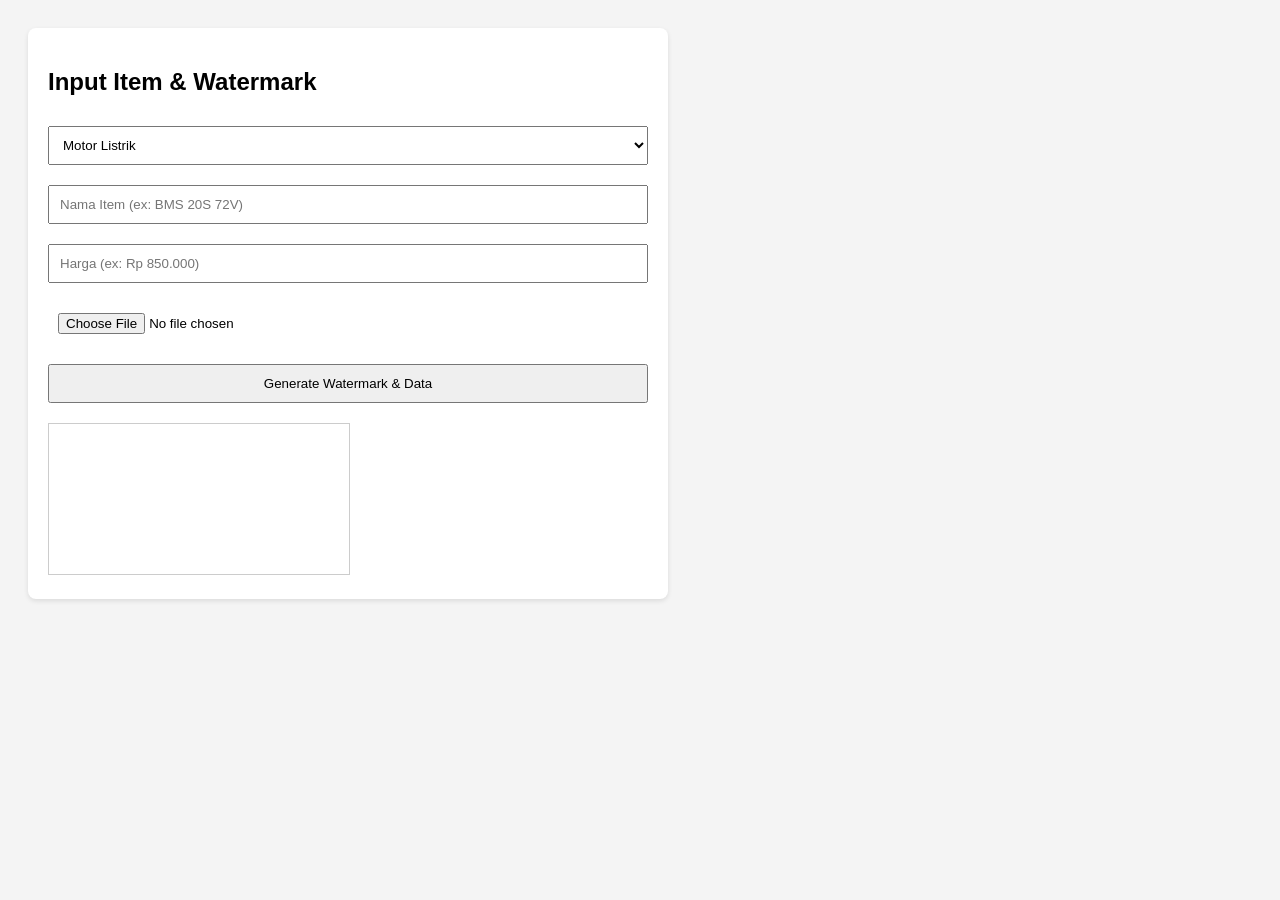
==== hanns-tools-x89.html @ 5f517d34 "1" ====
<!doctype html>
<html lang="id">
  <head>
    <meta charset="UTF-8" />
    <title>Admin - Hanns EV Garage</title>
    <style>
      body {
        font-family: sans-serif;
        padding: 20px;
        background: #f4f4f4;
      }
      .container {
        max-width: 600px;
        background: white;
        padding: 20px;
        border-radius: 8px;
        box-shadow: 0 2px 5px rgba(0, 0, 0, 0.1);
      }
      input,
      select,
      button {
        width: 100%;
        padding: 10px;
        margin: 10px 0;
        box-sizing: border-box;
      }
      canvas {
        max-width: 100%;
        margin-top: 10px;
        border: 1px solid #ccc;
      }
      #outputData {
        background: #eee;
        padding: 10px;
        display: none;
      }
    </style>
  </head>
  <body>
    <div class="container">
      <h2>Input Item & Watermark</h2>
      <select id="tipe">
        <option value="motor">Motor Listrik</option>
        <option value="sparepart">Sparepart / Baterai</option>
      </select>
      <input type="text" id="nama" placeholder="Nama Item (ex: BMS 20S 72V)" />
      <input type="text" id="harga" placeholder="Harga (ex: Rp 850.000)" />
      <input type="file" id="upload" accept="image/*" />

      <button onclick="generateItem()">Generate Watermark & Data</button>

      <canvas id="canvas"></canvas>

      <div id="outputData">
        <p>1. <a id="downloadLink" href="#" download="item.jpg">Download Foto Watermark</a> (Simpan di folder 'images')</p>
        <p>2. Copy kode ini ke data.js website lu:</p>
        <textarea id="jsonOutput" rows="4" style="width: 100%" readonly></textarea>
      </div>
    </div>

    <script>
      const canvas = document.getElementById("canvas");
      const ctx = canvas.getContext("2d");
      let imgFile = new Image();

      document.getElementById("upload").addEventListener("change", function (e) {
        const reader = new FileReader();
        reader.onload = function (event) {
          imgFile.onload = function () {
            canvas.width = imgFile.width;
            canvas.height = imgFile.height;
            ctx.drawImage(imgFile, 0, 0);
          };
          imgFile.src = event.target.result;
        };
        reader.readAsDataURL(e.target.files[0]);
      });

      function generateItem() {
        const tipe = document.getElementById("tipe").value;
        const nama = document.getElementById("nama").value;
        const harga = document.getElementById("harga").value;

        // Tambah Watermark
        ctx.drawImage(imgFile, 0, 0); // Redraw
        ctx.font = "bold " + canvas.width / 15 + "px Arial";
        ctx.fillStyle = "rgba(255, 255, 255, 0.7)";
        ctx.textAlign = "right";
        ctx.fillText("HANNS EV GARAGE", canvas.width - 20, canvas.height - 30);

        // Update Download Link
        const dataUrl = canvas.toDataURL("image/jpeg", 0.8);
        document.getElementById("downloadLink").href = dataUrl;

        // Generate JSON Snippet
        const fileName = nama.replace(/\s+/g, "-").toLowerCase() + ".jpg";
        document.getElementById("downloadLink").download = fileName;

        const jsonData = `{ tipe: "${tipe}", nama: "${nama}", harga: "${harga}", img: "images/${fileName}" },`;
        document.getElementById("jsonOutput").value = jsonData;
        document.getElementById("outputData").style.display = "block";
      }
    </script>
  </body>
</html>
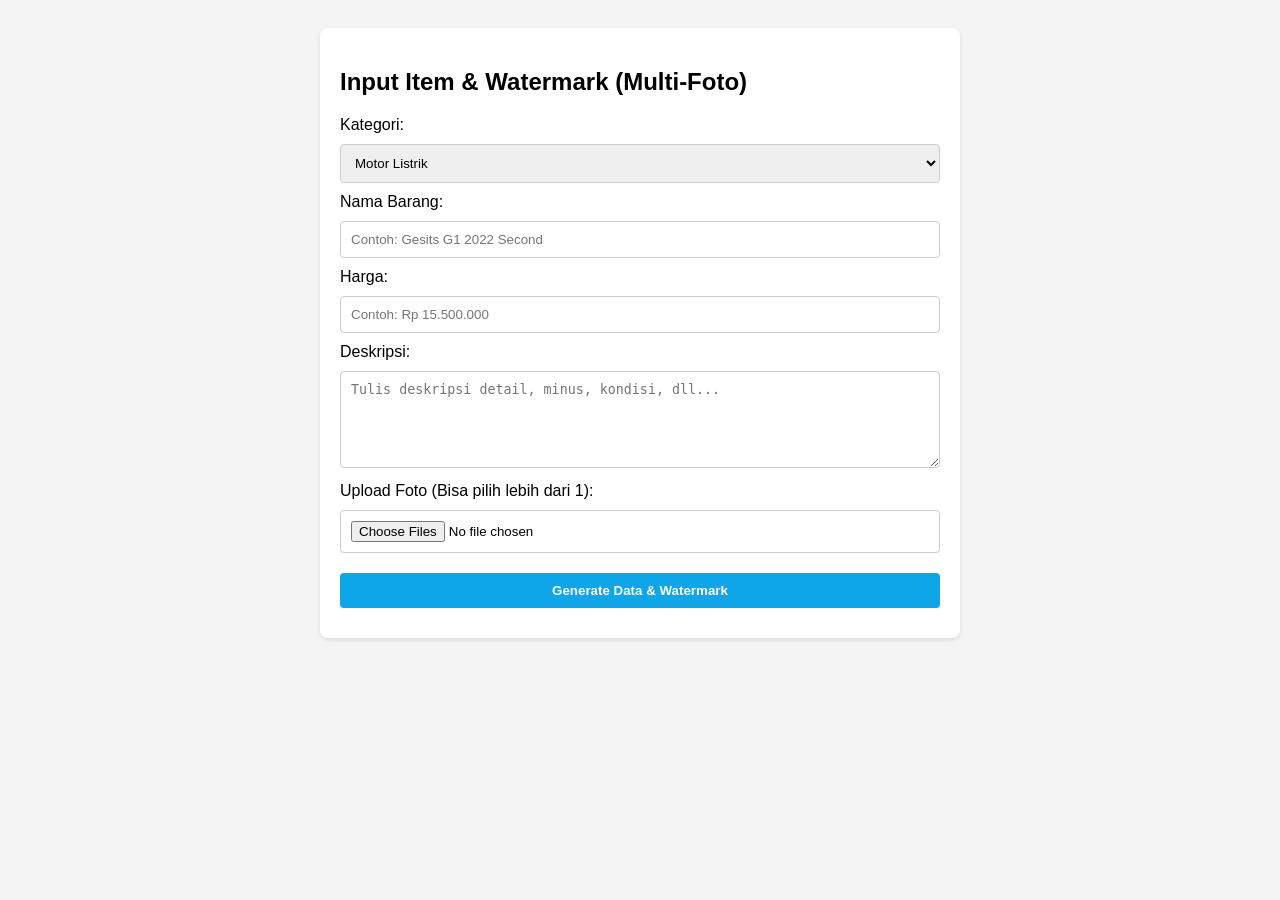
==== commit 606d12a0: "Update hanns-tools-x89.html" ====
--- a/hanns-tools-x89.html
+++ b/hanns-tools-x89.html
@@ -2,7 +2,7 @@
 <html lang="id">
   <head>
     <meta charset="UTF-8" />
-    <title>Admin - Hanns EV Garage</title>
+    <title>Admin V2 - Hanns EV Garage</title>
     <style>
       body {
         font-family: sans-serif;
@@ -15,90 +15,186 @@
         padding: 20px;
         border-radius: 8px;
         box-shadow: 0 2px 5px rgba(0, 0, 0, 0.1);
+        margin: auto;
       }
       input,
       select,
+      textarea,
       button {
         width: 100%;
         padding: 10px;
         margin: 10px 0;
         box-sizing: border-box;
-      }
-      canvas {
-        max-width: 100%;
-        margin-top: 10px;
         border: 1px solid #ccc;
+        border-radius: 4px;
+      }
+      textarea {
+        resize: vertical;
+      }
+      button {
+        background: #0ea5e9;
+        color: white;
+        border: none;
+        font-weight: bold;
+        cursor: pointer;
+      }
+      button:hover {
+        background: #0284c7;
       }
       #outputData {
         background: #eee;
-        padding: 10px;
+        padding: 15px;
         display: none;
+        margin-top: 20px;
+        border-radius: 4px;
+        border: 1px solid #ddd;
+      }
+      .download-list {
+        margin-bottom: 15px;
+      }
+      .download-list a {
+        display: block;
+        margin: 5px 0;
+        color: #0ea5e9;
+        text-decoration: none;
+        font-weight: bold;
+      }
+      .download-list a:hover {
+        text-decoration: underline;
       }
     </style>
   </head>
   <body>
     <div class="container">
-      <h2>Input Item & Watermark</h2>
+      <h2>Input Item & Watermark (Multi-Foto)</h2>
+
+      <label>Kategori:</label>
       <select id="tipe">
         <option value="motor">Motor Listrik</option>
         <option value="sparepart">Sparepart / Baterai</option>
       </select>
-      <input type="text" id="nama" placeholder="Nama Item (ex: BMS 20S 72V)" />
-      <input type="text" id="harga" placeholder="Harga (ex: Rp 850.000)" />
-      <input type="file" id="upload" accept="image/*" />
-
-      <button onclick="generateItem()">Generate Watermark & Data</button>
-
-      <canvas id="canvas"></canvas>
+
+      <label>Nama Barang:</label>
+      <input type="text" id="nama" placeholder="Contoh: Gesits G1 2022 Second" />
+
+      <label>Harga:</label>
+      <input type="text" id="harga" placeholder="Contoh: Rp 15.500.000" />
+
+      <label>Deskripsi:</label>
+      <textarea id="deskripsi" rows="5" placeholder="Tulis deskripsi detail, minus, kondisi, dll..."></textarea>
+
+      <label>Upload Foto (Bisa pilih lebih dari 1):</label>
+      <input type="file" id="upload" accept="image/*" multiple />
+
+      <button onclick="generateItem()">Generate Data & Watermark</button>
 
       <div id="outputData">
-        <p>1. <a id="downloadLink" href="#" download="item.jpg">Download Foto Watermark</a> (Simpan di folder 'images')</p>
-        <p>2. Copy kode ini ke data.js website lu:</p>
-        <textarea id="jsonOutput" rows="4" style="width: 100%" readonly></textarea>
+        <h3>1. Download Foto (Sudah di-Watermark)</h3>
+        <p style="font-size: 0.9em; color: #666">Klik satu per satu link di bawah untuk download, simpan di folder <b>images</b>.</p>
+        <div id="downloadLinks" class="download-list"></div>
+
+        <h3>2. Copy Kode Ini</h3>
+        <p style="font-size: 0.9em; color: #666">Paste ke dalam array <code>database</code> di file index.html / data.js lu:</p>
+        <textarea id="jsonOutput" rows="12" style="width: 100%; font-family: monospace" readonly></textarea>
       </div>
     </div>
 
     <script>
-      const canvas = document.getElementById("canvas");
-      const ctx = canvas.getContext("2d");
-      let imgFile = new Image();
-
-      document.getElementById("upload").addEventListener("change", function (e) {
-        const reader = new FileReader();
-        reader.onload = function (event) {
-          imgFile.onload = function () {
-            canvas.width = imgFile.width;
-            canvas.height = imgFile.height;
-            ctx.drawImage(imgFile, 0, 0);
-          };
-          imgFile.src = event.target.result;
-        };
-        reader.readAsDataURL(e.target.files[0]);
-      });
-
-      function generateItem() {
+      async function generateItem() {
         const tipe = document.getElementById("tipe").value;
         const nama = document.getElementById("nama").value;
         const harga = document.getElementById("harga").value;
-
-        // Tambah Watermark
-        ctx.drawImage(imgFile, 0, 0); // Redraw
-        ctx.font = "bold " + canvas.width / 15 + "px Arial";
-        ctx.fillStyle = "rgba(255, 255, 255, 0.7)";
-        ctx.textAlign = "right";
-        ctx.fillText("HANNS EV GARAGE", canvas.width - 20, canvas.height - 30);
-
-        // Update Download Link
-        const dataUrl = canvas.toDataURL("image/jpeg", 0.8);
-        document.getElementById("downloadLink").href = dataUrl;
-
-        // Generate JSON Snippet
-        const fileName = nama.replace(/\s+/g, "-").toLowerCase() + ".jpg";
-        document.getElementById("downloadLink").download = fileName;
-
-        const jsonData = `{ tipe: "${tipe}", nama: "${nama}", harga: "${harga}", img: "images/${fileName}" },`;
+        const deskripsi = document.getElementById("deskripsi").value;
+        const files = document.getElementById("upload").files;
+
+        if (files.length === 0 || !nama || !harga) {
+          alert("Isi nama, harga, dan upload minimal 1 foto!");
+          return;
+        }
+
+        document.getElementById("generateBtn").innerText = "Memproses...";
+
+        // Bikin base nama file biar rapi (contoh: gesits-g1-2022-second)
+        const baseFileName = nama
+          .replace(/\s+/g, "-")
+          .toLowerCase()
+          .replace(/[^a-z0-9-]/g, "");
+
+        let imagesArrayJS = [];
+        let downloadLinksHTML = "";
+
+        // Proses setiap foto
+        for (let i = 0; i < files.length; i++) {
+          const file = files[i];
+          const result = await processImage(file);
+
+          const fileName = `${baseFileName}-${i + 1}.jpg`;
+          imagesArrayJS.push(`"images/${fileName}"`);
+
+          downloadLinksHTML += `<a href="${result}" download="${fileName}">📥 Download ${fileName}</a>`;
+        }
+
+        // Generate ID unik pakai timestamp
+        const uniqueId = Date.now();
+
+        // Format teks deskripsi biar aman di JSON (escape enter jadi \n)
+        const safeDeskripsi = deskripsi.replace(/\n/g, "\\n").replace(/"/g, '\\"');
+
+        // Susun JSON string
+        const jsonData = `{
+    id: ${uniqueId},
+    tipe: "${tipe}",
+    nama: "${nama}",
+    harga: "${harga}",
+    deskripsi: "${safeDeskripsi}",
+    images: [
+        ${imagesArrayJS.join(",\n        ")}
+    ]
+},`;
+
+        // Tampilkan hasil
+        document.getElementById("downloadLinks").innerHTML = downloadLinksHTML;
         document.getElementById("jsonOutput").value = jsonData;
         document.getElementById("outputData").style.display = "block";
+        document.getElementById("generateBtn").innerText = "Generate Data & Watermark";
+      }
+
+      // Fungsi untuk baca gambar, taruh di canvas, dan kasih watermark
+      function processImage(file) {
+        return new Promise((resolve) => {
+          const reader = new FileReader();
+          reader.onload = (e) => {
+            const img = new Image();
+            img.onload = () => {
+              const canvas = document.createElement("canvas");
+              canvas.width = img.width;
+              canvas.height = img.height;
+              const ctx = canvas.getContext("2d");
+
+              // Gambar foto asli
+              ctx.drawImage(img, 0, 0);
+
+              // Setup tulisan watermark
+              const fontSize = Math.max(canvas.width / 25, 20); // Skala font otomatis
+              ctx.font = "bold " + fontSize + "px Arial";
+              ctx.fillStyle = "rgba(255, 255, 255, 0.6)"; // Putih transparan
+              ctx.textAlign = "right";
+
+              // Kasih shadow biar kebaca di foto terang
+              ctx.shadowColor = "rgba(0,0,0,0.8)";
+              ctx.shadowBlur = 5;
+              ctx.shadowOffsetX = 2;
+              ctx.shadowOffsetY = 2;
+
+              ctx.fillText("HANNS EV GARAGE", canvas.width - 30, canvas.height - 40);
+
+              // Convert canvas ke Data URL (kualitas JPEG 80%)
+              resolve(canvas.toDataURL("image/jpeg", 0.8));
+            };
+            img.src = e.target.result;
+          };
+          reader.readAsDataURL(file);
+        });
       }
     </script>
   </body>
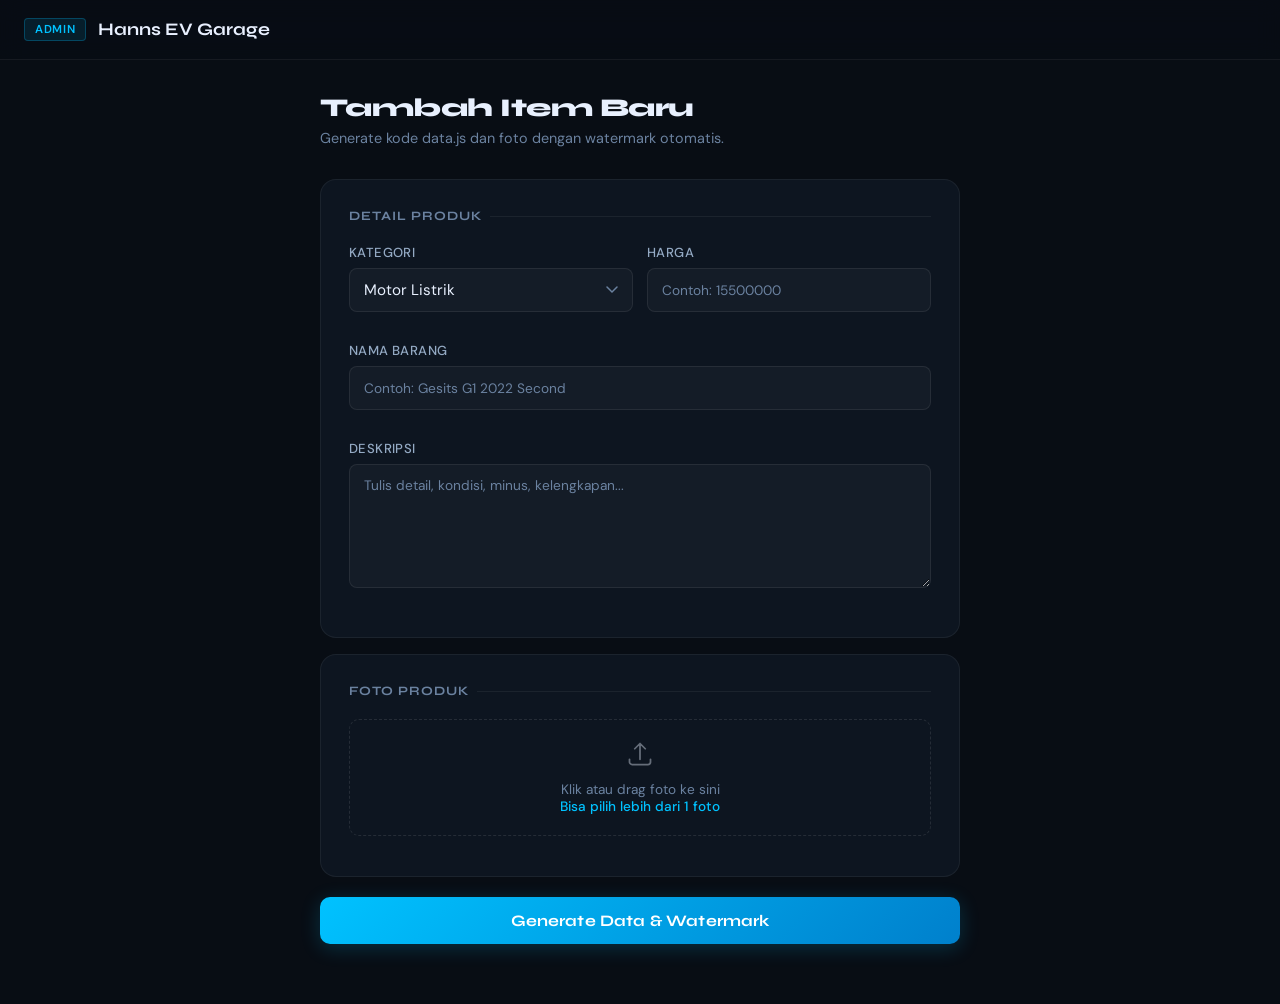
==== commit d17b8c2b: "improve UI by claude" ====
--- a/hanns-tools-x89.html
+++ b/hanns-tools-x89.html
@@ -2,109 +2,488 @@
 <html lang="id">
   <head>
     <meta charset="UTF-8" />
-    <title>Admin V2 - Hanns EV Garage</title>
+    <meta name="viewport" content="width=device-width, initial-scale=1.0" />
+    <title>Admin Tool — Hanns EV Garage</title>
+    <link rel="preconnect" href="https://fonts.googleapis.com" />
+    <link href="https://fonts.googleapis.com/css2?family=Syne:wght@400;600;700;800&family=DM+Sans:wght@300;400;500;600&family=DM+Mono:wght@400;500&display=swap" rel="stylesheet" />
     <style>
+      :root {
+        --bg-main: #080d14;
+        --bg-card: #0d1520;
+        --bg-elevated: #121c2b;
+        --text-main: #e8f0fe;
+        --text-muted: #6b82a0;
+        --text-soft: #94aac4;
+        --accent: #00c2ff;
+        --accent-dim: rgba(0, 194, 255, 0.1);
+        --accent-hover: #00a8dd;
+        --accent-glow: rgba(0, 194, 255, 0.3);
+        --green: #00e5a0;
+        --green-dim: rgba(0, 229, 160, 0.1);
+        --border: rgba(255, 255, 255, 0.06);
+        --border-hover: rgba(0, 194, 255, 0.25);
+      }
+
+      *,
+      *::before,
+      *::after {
+        box-sizing: border-box;
+      }
+
       body {
-        font-family: sans-serif;
-        padding: 20px;
-        background: #f4f4f4;
-      }
-      .container {
-        max-width: 600px;
-        background: white;
-        padding: 20px;
-        border-radius: 8px;
-        box-shadow: 0 2px 5px rgba(0, 0, 0, 0.1);
-        margin: auto;
-      }
+        font-family: "DM Sans", sans-serif;
+        margin: 0;
+        background: var(--bg-main);
+        color: var(--text-main);
+        min-height: 100vh;
+        display: flex;
+        flex-direction: column;
+        -webkit-font-smoothing: antialiased;
+      }
+
+      header {
+        border-bottom: 1px solid var(--border);
+        padding: 18px 24px;
+        display: flex;
+        align-items: center;
+        gap: 12px;
+        background: rgba(8, 13, 20, 0.9);
+        backdrop-filter: blur(12px);
+        position: sticky;
+        top: 0;
+        z-index: 10;
+      }
+
+      .header-badge {
+        background: var(--accent-dim);
+        color: var(--accent);
+        border: 1px solid var(--border-hover);
+        padding: 3px 10px;
+        border-radius: 4px;
+        font-size: 0.72em;
+        font-weight: 600;
+        letter-spacing: 0.06em;
+        text-transform: uppercase;
+      }
+
+      header h1 {
+        margin: 0;
+        font-family: "Syne", sans-serif;
+        font-size: 1.1em;
+        font-weight: 700;
+        color: var(--text-main);
+      }
+
+      .main {
+        flex: 1;
+        max-width: 680px;
+        width: 100%;
+        margin: 0 auto;
+        padding: 32px 20px 60px;
+      }
+
+      .page-title {
+        font-family: "Syne", sans-serif;
+        font-size: 1.6em;
+        font-weight: 800;
+        margin: 0 0 6px;
+        letter-spacing: -0.02em;
+      }
+
+      .page-subtitle {
+        color: var(--text-muted);
+        font-size: 0.9em;
+        margin: 0 0 32px;
+      }
+
+      .card {
+        background: var(--bg-card);
+        border-radius: 16px;
+        border: 1px solid var(--border);
+        padding: 28px;
+        margin-bottom: 16px;
+      }
+
+      .card-title {
+        font-family: "Syne", sans-serif;
+        font-size: 0.8em;
+        font-weight: 700;
+        color: var(--text-muted);
+        text-transform: uppercase;
+        letter-spacing: 0.08em;
+        margin: 0 0 20px;
+        display: flex;
+        align-items: center;
+        gap: 8px;
+      }
+
+      .card-title::after {
+        content: "";
+        flex: 1;
+        height: 1px;
+        background: var(--border);
+      }
+
+      .form-row {
+        display: grid;
+        grid-template-columns: 1fr 1fr;
+        gap: 14px;
+      }
+
+      .form-group {
+        margin-bottom: 16px;
+      }
+
+      .form-group.full {
+        grid-column: 1 / -1;
+      }
+
+      label {
+        display: block;
+        margin-bottom: 7px;
+        font-size: 0.82em;
+        font-weight: 500;
+        color: var(--text-soft);
+        letter-spacing: 0.03em;
+        text-transform: uppercase;
+      }
+
       input,
       select,
-      textarea,
-      button {
+      textarea {
         width: 100%;
-        padding: 10px;
-        margin: 10px 0;
-        box-sizing: border-box;
-        border: 1px solid #ccc;
-        border-radius: 4px;
-      }
+        padding: 11px 14px;
+        border-radius: 8px;
+        border: 1px solid rgba(255, 255, 255, 0.08);
+        background: rgba(255, 255, 255, 0.03);
+        color: var(--text-main);
+        font-family: "DM Sans", sans-serif;
+        font-size: 0.95rem;
+        transition:
+          border-color 0.2s,
+          box-shadow 0.2s;
+      }
+
+      select {
+        appearance: none;
+        background-image: url("data:image/svg+xml,%3Csvg xmlns='http://www.w3.org/2000/svg' width='12' height='8' viewBox='0 0 12 8'%3E%3Cpath d='M1 1l5 5 5-5' stroke='%236b82a0' stroke-width='1.5' fill='none' stroke-linecap='round'/%3E%3C/svg%3E");
+        background-repeat: no-repeat;
+        background-position: right 14px center;
+        padding-right: 36px;
+        cursor: pointer;
+      }
+
+      input:focus,
+      select:focus,
+      textarea:focus {
+        outline: none;
+        border-color: var(--border-hover);
+        box-shadow: 0 0 0 3px rgba(0, 194, 255, 0.07);
+        background: rgba(0, 194, 255, 0.03);
+      }
+
+      input::placeholder,
+      textarea::placeholder {
+        color: var(--text-muted);
+        font-size: 0.9em;
+      }
+
       textarea {
         resize: vertical;
       }
-      button {
-        background: #0ea5e9;
+
+      /* File upload zone */
+      .upload-zone {
+        border: 1.5px dashed rgba(255, 255, 255, 0.1);
+        border-radius: 10px;
+        padding: 20px;
+        text-align: center;
+        cursor: pointer;
+        transition: all 0.2s;
+        position: relative;
+      }
+
+      .upload-zone:hover,
+      .upload-zone.drag-over {
+        border-color: var(--border-hover);
+        background: var(--accent-dim);
+      }
+
+      .upload-zone input[type="file"] {
+        position: absolute;
+        inset: 0;
+        opacity: 0;
+        cursor: pointer;
+        width: 100%;
+        height: 100%;
+        padding: 0;
+        border: none;
+        background: none;
+      }
+
+      .upload-icon {
+        width: 28px;
+        height: 28px;
+        opacity: 0.4;
+        margin: 0 auto 8px;
+      }
+
+      .upload-text {
+        font-size: 0.85em;
+        color: var(--text-muted);
+      }
+
+      .upload-text span {
+        color: var(--accent);
+        font-weight: 500;
+      }
+
+      #preview-container {
+        display: flex;
+        flex-wrap: wrap;
+        gap: 8px;
+        margin-top: 12px;
+      }
+
+      .preview-thumb {
+        width: 64px;
+        height: 64px;
+        border-radius: 6px;
+        object-fit: cover;
+        border: 1px solid var(--border);
+      }
+
+      .btn-generate {
+        width: 100%;
+        padding: 14px 20px;
+        background: linear-gradient(135deg, var(--accent), #0080cc);
         color: white;
         border: none;
-        font-weight: bold;
+        border-radius: 10px;
+        font-family: "Syne", sans-serif;
+        font-weight: 700;
+        font-size: 1rem;
+        letter-spacing: 0.01em;
         cursor: pointer;
-      }
-      button:hover {
-        background: #0284c7;
-      }
-      #outputData {
-        background: #eee;
-        padding: 15px;
+        transition: all 0.25s;
+        box-shadow: 0 4px 20px rgba(0, 194, 255, 0.2);
+        margin-top: 4px;
+      }
+
+      .btn-generate:hover {
+        transform: translateY(-2px);
+        box-shadow: 0 8px 28px rgba(0, 194, 255, 0.35);
+      }
+
+      .btn-generate:disabled {
+        opacity: 0.5;
+        cursor: not-allowed;
+        transform: none;
+      }
+
+      /* Output section */
+      #outputSection {
         display: none;
-        margin-top: 20px;
-        border-radius: 4px;
-        border: 1px solid #ddd;
-      }
+        animation: fadeUp 0.4s ease both;
+      }
+
+      @keyframes fadeUp {
+        from {
+          opacity: 0;
+          transform: translateY(12px);
+        }
+        to {
+          opacity: 1;
+          transform: translateY(0);
+        }
+      }
+
+      .section-label {
+        font-family: "Syne", sans-serif;
+        font-size: 1em;
+        font-weight: 700;
+        margin: 0 0 4px;
+      }
+
+      .section-hint {
+        font-size: 0.82em;
+        color: var(--text-muted);
+        margin: 0 0 14px;
+      }
+
       .download-list {
-        margin-bottom: 15px;
-      }
-      .download-list a {
-        display: block;
-        margin: 5px 0;
-        color: #0ea5e9;
+        display: flex;
+        flex-direction: column;
+        gap: 8px;
+        margin-bottom: 4px;
+      }
+
+      .download-link {
+        display: flex;
+        align-items: center;
+        gap: 10px;
+        padding: 10px 14px;
+        background: rgba(255, 255, 255, 0.03);
+        border: 1px solid var(--border);
+        border-radius: 8px;
+        color: var(--accent);
         text-decoration: none;
-        font-weight: bold;
-      }
-      .download-list a:hover {
-        text-decoration: underline;
+        font-size: 0.9em;
+        font-weight: 500;
+        transition: all 0.2s;
+      }
+
+      .download-link:hover {
+        background: var(--accent-dim);
+        border-color: var(--border-hover);
+      }
+
+      #jsonOutput {
+        font-family: "DM Mono", monospace;
+        font-size: 0.82em;
+        line-height: 1.6;
+        background: rgba(0, 0, 0, 0.3);
+        color: #a8c7f8;
+        border: 1px solid var(--border);
+        border-radius: 10px;
+        padding: 16px;
+        resize: vertical;
+        min-height: 200px;
+      }
+
+      .btn-copy {
+        width: 100%;
+        padding: 12px 20px;
+        background: var(--green-dim);
+        color: var(--green);
+        border: 1px solid rgba(0, 229, 160, 0.25);
+        border-radius: 8px;
+        font-family: "Syne", sans-serif;
+        font-weight: 700;
+        font-size: 0.9rem;
+        cursor: pointer;
+        transition: all 0.2s;
+        margin-top: 10px;
+      }
+
+      .btn-copy:hover {
+        background: rgba(0, 229, 160, 0.15);
+        box-shadow: 0 0 20px rgba(0, 229, 160, 0.15);
+      }
+
+      .divider {
+        height: 1px;
+        background: var(--border);
+        margin: 24px 0;
+      }
+
+      .step-number {
+        display: inline-flex;
+        align-items: center;
+        justify-content: center;
+        width: 22px;
+        height: 22px;
+        border-radius: 50%;
+        background: var(--accent-dim);
+        border: 1px solid var(--border-hover);
+        color: var(--accent);
+        font-size: 0.75em;
+        font-weight: 700;
+        flex-shrink: 0;
       }
     </style>
   </head>
   <body>
-    <div class="container">
-      <h2>Input Item & Watermark (Multi-Foto)</h2>
-
-      <label>Kategori:</label>
-      <select id="tipe">
-        <option value="motor">Motor Listrik</option>
-        <option value="sparepart">Sparepart / Baterai</option>
-      </select>
-
-      <label>Nama Barang:</label>
-      <input type="text" id="nama" placeholder="Contoh: Gesits G1 2022 Second" />
-
-      <label>Harga:</label>
-      <input type="text" id="harga" placeholder="Contoh: Rp 15.500.000" />
-
-      <label>Deskripsi:</label>
-      <textarea id="deskripsi" rows="5" placeholder="Tulis deskripsi detail, minus, kondisi, dll..."></textarea>
-
-      <label>Upload Foto (Bisa pilih lebih dari 1):</label>
-      <input type="file" id="upload" accept="image/*" multiple />
-
-      <button onclick="generateItem()">Generate Data & Watermark</button>
-
-      <div id="outputData">
-        <h3>1. Download Foto (Sudah di-Watermark)</h3>
-        <p style="font-size: 0.9em; color: #666">Klik satu per satu link di bawah untuk download, simpan di folder <b>images</b>.</p>
-        <div id="downloadLinks" class="download-list"></div>
-
-        <h3>2. Copy Kode Ini</h3>
-        <p style="font-size: 0.9em; color: #666">Paste ke dalam array <code>database</code> di file index.html / data.js lu:</p>
-        <textarea id="jsonOutput" rows="12" style="width: 100%; font-family: monospace" readonly></textarea>
+    <header>
+      <div class="header-badge">Admin</div>
+      <h1>Hanns EV Garage</h1>
+    </header>
+
+    <div class="main">
+      <h2 class="page-title">Tambah Item Baru</h2>
+      <p class="page-subtitle">Generate kode data.js dan foto dengan watermark otomatis.</p>
+
+      <div class="card">
+        <div class="card-title">Detail Produk</div>
+
+        <div class="form-row">
+          <div class="form-group">
+            <label>Kategori</label>
+            <select id="tipe">
+              <option value="motor">Motor Listrik</option>
+              <option value="sparepart">Sparepart / Baterai</option>
+            </select>
+          </div>
+          <div class="form-group">
+            <label>Harga</label>
+            <input type="text" id="harga" placeholder="Contoh: 15500000" />
+          </div>
+          <div class="form-group full">
+            <label>Nama Barang</label>
+            <input type="text" id="nama" placeholder="Contoh: Gesits G1 2022 Second" />
+          </div>
+          <div class="form-group full">
+            <label>Deskripsi</label>
+            <textarea id="deskripsi" rows="5" placeholder="Tulis detail, kondisi, minus, kelengkapan..."></textarea>
+          </div>
+        </div>
+      </div>
+
+      <div class="card">
+        <div class="card-title">Foto Produk</div>
+
+        <div class="upload-zone" id="uploadZone">
+          <input type="file" id="upload" accept="image/*" multiple onchange="previewFiles(this.files)" />
+          <svg class="upload-icon" viewBox="0 0 24 24" fill="none" stroke="currentColor" stroke-width="1.5">
+            <path stroke-linecap="round" stroke-linejoin="round" d="M3 16.5v2.25A2.25 2.25 0 005.25 21h13.5A2.25 2.25 0 0021 18.75V16.5m-13.5-9L12 3m0 0l4.5 4.5M12 3v13.5" />
+          </svg>
+          <div class="upload-text">Klik atau drag foto ke sini<br /><span>Bisa pilih lebih dari 1 foto</span></div>
+        </div>
+        <div id="preview-container"></div>
+      </div>
+
+      <button id="generateBtn" class="btn-generate" onclick="generateItem()">Generate Data &amp; Watermark</button>
+
+      <!-- OUTPUT -->
+      <div id="outputSection">
+        <div class="divider"></div>
+
+        <div class="card">
+          <div class="card-title"><span class="step-number">1</span> Download Foto</div>
+          <p class="section-hint">Klik tiap link, simpan di folder <code>images/</code> di repo GitHub lu.</p>
+          <div id="downloadLinks" class="download-list"></div>
+        </div>
+
+        <div class="card">
+          <div class="card-title"><span class="step-number">2</span> Copy Kode ke data.js</div>
+          <p class="section-hint">Paste di dalam array <code>database = [...]</code> sebelum penutup kurung siku.</p>
+          <textarea id="jsonOutput" rows="12" readonly></textarea>
+          <button class="btn-copy" id="copyBtn" onclick="copyJSON()">📋 Copy Kode</button>
+        </div>
       </div>
     </div>
 
     <script>
+      function previewFiles(files) {
+        const container = document.getElementById("preview-container");
+        container.innerHTML = "";
+        Array.from(files).forEach((file) => {
+          const reader = new FileReader();
+          reader.onload = (e) => {
+            const img = document.createElement("img");
+            img.src = e.target.result;
+            img.className = "preview-thumb";
+            container.appendChild(img);
+          };
+          reader.readAsDataURL(file);
+        });
+      }
+
       async function generateItem() {
         const tipe = document.getElementById("tipe").value;
-        const nama = document.getElementById("nama").value;
-        const harga = document.getElementById("harga").value;
-        const deskripsi = document.getElementById("deskripsi").value;
+        const nama = document.getElementById("nama").value.trim();
+        const harga = document.getElementById("harga").value.trim();
+        const deskripsi = document.getElementById("deskripsi").value.trim();
         const files = document.getElementById("upload").files;
 
         if (files.length === 0 || !nama || !harga) {
@@ -112,54 +491,73 @@
           return;
         }
 
-        document.getElementById("generateBtn").innerText = "Memproses...";
-
-        // Bikin base nama file biar rapi (contoh: gesits-g1-2022-second)
+        const btn = document.getElementById("generateBtn");
+        btn.disabled = true;
+        btn.innerText = "Memproses foto...";
+
         const baseFileName = nama
           .replace(/\s+/g, "-")
           .toLowerCase()
           .replace(/[^a-z0-9-]/g, "");
-
         let imagesArrayJS = [];
         let downloadLinksHTML = "";
 
-        // Proses setiap foto
         for (let i = 0; i < files.length; i++) {
-          const file = files[i];
-          const result = await processImage(file);
-
+          const result = await processImage(files[i]);
           const fileName = `${baseFileName}-${i + 1}.jpg`;
           imagesArrayJS.push(`"images/${fileName}"`);
-
-          downloadLinksHTML += `<a href="${result}" download="${fileName}">📥 Download ${fileName}</a>`;
+          downloadLinksHTML += `
+        <a href="${result}" download="${fileName}" class="download-link">
+          <svg width="16" height="16" viewBox="0 0 24 24" fill="none" stroke="currentColor" stroke-width="2" stroke-linecap="round">
+            <path d="M21 15v4a2 2 0 01-2 2H5a2 2 0 01-2-2v-4M7 10l5 5 5-5M12 15V3"/>
+          </svg>
+          ${fileName}
+        </a>`;
         }
 
-        // Generate ID unik pakai timestamp
         const uniqueId = Date.now();
-
-        // Format teks deskripsi biar aman di JSON (escape enter jadi \n)
         const safeDeskripsi = deskripsi.replace(/\n/g, "\\n").replace(/"/g, '\\"');
 
-        // Susun JSON string
-        const jsonData = `{
+        const jsonData = `  {
     id: ${uniqueId},
     tipe: "${tipe}",
     nama: "${nama}",
     harga: "${harga}",
     deskripsi: "${safeDeskripsi}",
     images: [
-        ${imagesArrayJS.join(",\n        ")}
-    ]
-},`;
-
-        // Tampilkan hasil
+      ${imagesArrayJS.join(",\n      ")}
+    ],
+  },`;
+
         document.getElementById("downloadLinks").innerHTML = downloadLinksHTML;
         document.getElementById("jsonOutput").value = jsonData;
-        document.getElementById("outputData").style.display = "block";
-        document.getElementById("generateBtn").innerText = "Generate Data & Watermark";
-      }
-
-      // Fungsi untuk baca gambar, taruh di canvas, dan kasih watermark
+        document.getElementById("outputSection").style.display = "block";
+        document.getElementById("copyBtn").innerText = "📋 Copy Kode";
+
+        btn.disabled = false;
+        btn.innerText = "Generate Data & Watermark";
+
+        document.getElementById("outputSection").scrollIntoView({ behavior: "smooth", block: "start" });
+      }
+
+      function copyJSON() {
+        const copyText = document.getElementById("jsonOutput");
+        copyText.select();
+        copyText.setSelectionRange(0, 99999);
+        navigator.clipboard
+          .writeText(copyText.value)
+          .then(() => {
+            const btn = document.getElementById("copyBtn");
+            btn.innerText = "✅ Berhasil di-copy!";
+            setTimeout(() => {
+              btn.innerText = "📋 Copy Kode";
+            }, 2000);
+          })
+          .catch(() => {
+            alert("Gagal copy otomatis, silakan copy manual.");
+          });
+      }
+
       function processImage(file) {
         return new Promise((resolve) => {
           const reader = new FileReader();
@@ -170,32 +568,40 @@
               canvas.width = img.width;
               canvas.height = img.height;
               const ctx = canvas.getContext("2d");
-
-              // Gambar foto asli
               ctx.drawImage(img, 0, 0);
 
-              // Setup tulisan watermark
-              const fontSize = Math.max(canvas.width / 25, 20); // Skala font otomatis
-              ctx.font = "bold " + fontSize + "px Arial";
-              ctx.fillStyle = "rgba(255, 255, 255, 0.6)"; // Putih transparan
+              const fontSize = Math.max(canvas.width / 25, 20);
+              ctx.font = `bold ${fontSize}px Arial`;
+              ctx.fillStyle = "rgba(255, 255, 255, 0.6)";
               ctx.textAlign = "right";
-
-              // Kasih shadow biar kebaca di foto terang
               ctx.shadowColor = "rgba(0,0,0,0.8)";
               ctx.shadowBlur = 5;
               ctx.shadowOffsetX = 2;
               ctx.shadowOffsetY = 2;
-
               ctx.fillText("HANNS EV GARAGE", canvas.width - 30, canvas.height - 40);
 
-              // Convert canvas ke Data URL (kualitas JPEG 80%)
-              resolve(canvas.toDataURL("image/jpeg", 0.8));
+              resolve(canvas.toDataURL("image/jpeg", 0.85));
             };
             img.src = e.target.result;
           };
           reader.readAsDataURL(file);
         });
       }
+
+      // drag-and-drop visual feedback
+      const zone = document.getElementById("uploadZone");
+      zone.addEventListener("dragover", (e) => {
+        e.preventDefault();
+        zone.classList.add("drag-over");
+      });
+      zone.addEventListener("dragleave", () => zone.classList.remove("drag-over"));
+      zone.addEventListener("drop", (e) => {
+        e.preventDefault();
+        zone.classList.remove("drag-over");
+        const input = document.getElementById("upload");
+        input.files = e.dataTransfer.files;
+        previewFiles(e.dataTransfer.files);
+      });
     </script>
   </body>
 </html>
